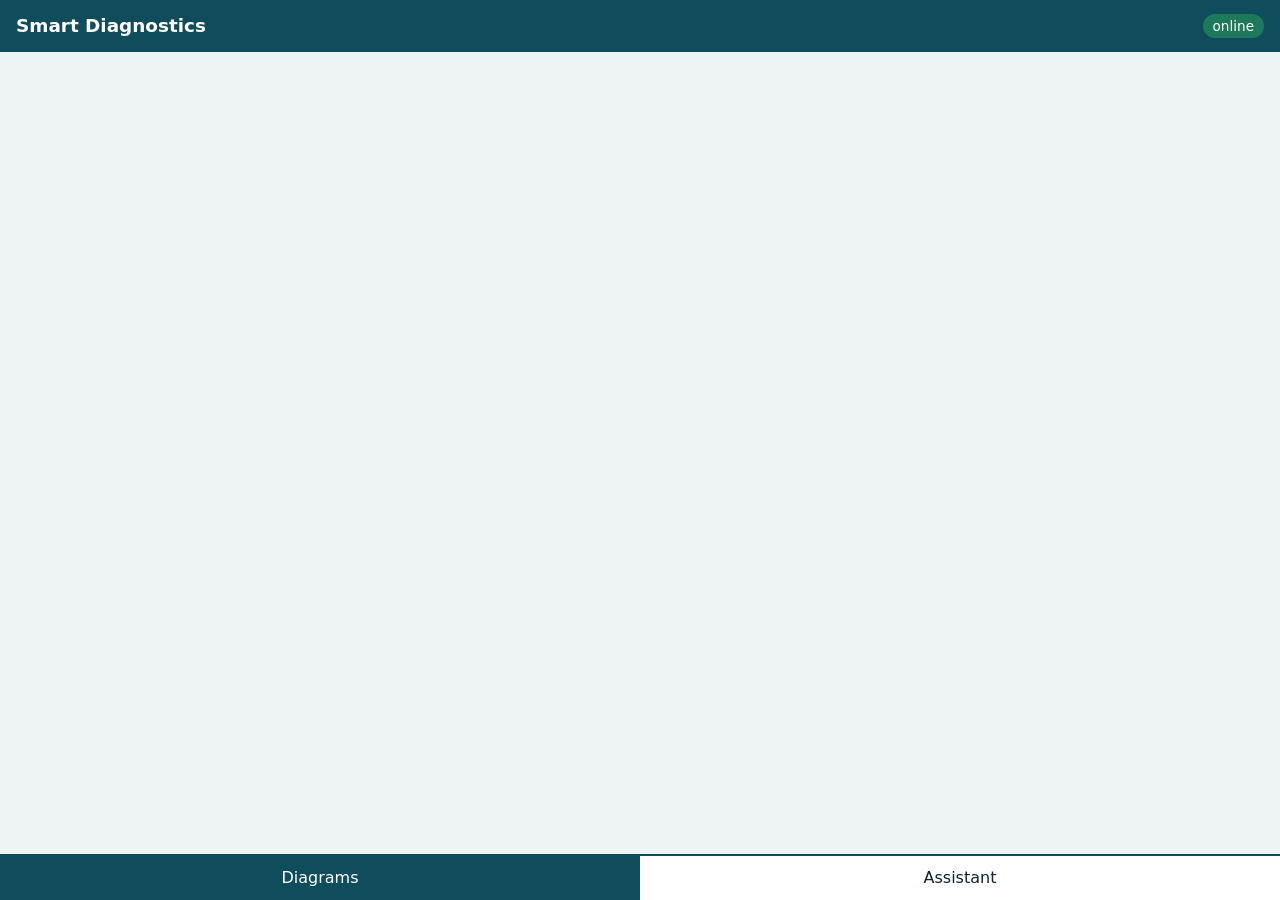
==== index.html @ ab5f00aa "Add PWA" ====
<!doctype html>
<html lang="en">
<head>
<meta charset="utf-8">
<meta name="viewport" content="width=device-width, initial-scale=1, viewport-fit=cover">
<title>Smart Diagnostics &amp; Wiring Viewer</title>
<meta name="description" content="Offline wiring diagrams, P&amp;IDs and an AI troubleshooting assistant for water and wastewater field engineers.">
<meta name="theme-color" content="#0F4C5C">
<link rel="manifest" href="manifest.json">
<link rel="icon" href="icons/icon-192.png">
<link rel="apple-touch-icon" href="icons/icon-192.png">
<!-- Open Graph: replace esp046-cyber / Smart-Diagnostics-Wiring-Viewer after first deploy -->
<meta property="og:type" content="website">
<meta property="og:site_name" content="Smart Diagnostics">
<meta property="og:title" content="Smart Diagnostics &amp; Wiring Viewer">
<meta property="og:description" content="Offline schematics, P&amp;IDs and an AI fault-finding assistant for pumps, MCCs and telemetry.">
<meta property="og:url" content="https://esp046-cyber.github.io/Smart-Diagnostics-Wiring-Viewer/">
<meta property="og:image" content="https://esp046-cyber.github.io/Smart-Diagnostics-Wiring-Viewer/og-image.jpg">
<meta property="og:image:width" content="1200">
<meta property="og:image:height" content="630">
<meta name="twitter:card" content="summary_large_image">
<link rel="stylesheet" href="css/style.css">
</head>
<body>
<header>
  <h1>Smart Diagnostics</h1>
  <span id="net" class="net">online</span>
</header>
<main>
  <section id="tab-diagrams" class="tab active">
    <ul id="diagram-list" class="list"></ul>
    <div id="viewer" class="viewer" hidden>
      <div class="vbar">
        <button id="v-close">Close</button>
        <strong id="v-title"></strong>
        <button id="v-out" aria-label="Zoom out">-</button>
        <button id="v-in" aria-label="Zoom in">+</button>
      </div>
      <div class="vscroll"><img id="v-img" alt=""></div>
    </div>
  </section>
  <section id="tab-assistant" class="tab">
    <div id="chat" class="chat" aria-live="polite"></div>
    <form id="chat-form" class="chat-form">
      <input id="chat-input" autocomplete="off" placeholder="Describe the fault, e.g. macerator high torque alarm">
      <button type="submit">Ask</button>
    </form>
  </section>
</main>
<nav>
  <button data-tab="diagrams" class="on">Diagrams</button>
  <button data-tab="assistant">Assistant</button>
</nav>
<script src="js/api.js"></script>
<script src="js/app.js"></script>
</body>
</html>
---- css/style.css ----
:root{--bg:#EEF3F4;--ink:#10242B;--pri:#0F4C5C;--sig:#E8A317;--card:#fff;--line:#C5D3D6;--bad:#B3261E}
*{box-sizing:border-box}
html,body{height:100%;margin:0}
body{display:flex;flex-direction:column;background:var(--bg);color:var(--ink);font:16px/1.5 system-ui,-apple-system,"Segoe UI",Roboto,sans-serif;padding-top:env(safe-area-inset-top)}
header{display:flex;justify-content:space-between;align-items:center;padding:12px 16px;background:var(--pri);color:#fff}
h1{font-size:1.15rem;margin:0}
.net{font-size:.85rem;padding:2px 10px;border-radius:99px;background:#1c7a5b}
.net.off{background:var(--sig);color:#10242B}
main{flex:1;overflow:hidden;position:relative}
.tab{display:none;height:100%;overflow:auto;padding:12px}
.tab.active{display:flex;flex-direction:column}
#tab-diagrams{display:none}#tab-diagrams.active{display:block}
.list{list-style:none;margin:0;padding:0;display:grid;gap:10px}
.list button{width:100%;text-align:left;background:var(--card);border:1px solid var(--line);border-left:6px solid var(--sig);border-radius:6px;padding:14px;font:inherit;color:inherit}
.list small{display:block;color:#4a6670}
.viewer{position:absolute;inset:0;background:var(--bg);display:flex;flex-direction:column}
.viewer[hidden]{display:none}
.vbar{display:flex;gap:8px;align-items:center;padding:8px;background:var(--card);border-bottom:1px solid var(--line)}
.vbar strong{flex:1;font-size:.95rem}
.vscroll{flex:1;overflow:auto;background:#fff}
.vscroll img{width:100%;display:block;transform-origin:0 0}
button{font:inherit;min-height:44px;min-width:44px;padding:0 14px;border-radius:6px;border:1px solid var(--pri);background:var(--pri);color:#fff}
.vbar button{background:#fff;color:var(--pri)}
.chat{flex:1;overflow:auto;display:flex;flex-direction:column;gap:10px}
.msg{max-width:92%;padding:10px 12px;border-radius:8px;background:var(--card);border:1px solid var(--line)}
.msg.me{align-self:flex-end;background:var(--pri);color:#fff;border-color:var(--pri)}
.msg h3{margin:0 0 4px;font-size:1rem}
.msg h4{margin:8px 0 2px;font-size:.9rem;color:var(--pri)}
.msg ol,.msg ul{margin:2px 0;padding-left:20px}
.tag{display:inline-block;font-size:.75rem;background:var(--sig);padding:0 8px;border-radius:99px;margin-bottom:4px}
.chat-form{display:flex;gap:8px;padding-top:8px}
.chat-form input{flex:1;min-height:44px;padding:0 12px;border:1px solid var(--line);border-radius:6px;font:inherit}
nav{display:flex;background:var(--card);border-top:2px solid var(--pri);padding-bottom:env(safe-area-inset-bottom)}
nav button{flex:1;border:0;border-radius:0;background:transparent;color:var(--ink)}
nav button.on{background:var(--pri);color:#fff}
button:focus-visible,input:focus-visible{outline:3px solid var(--sig);outline-offset:2px}
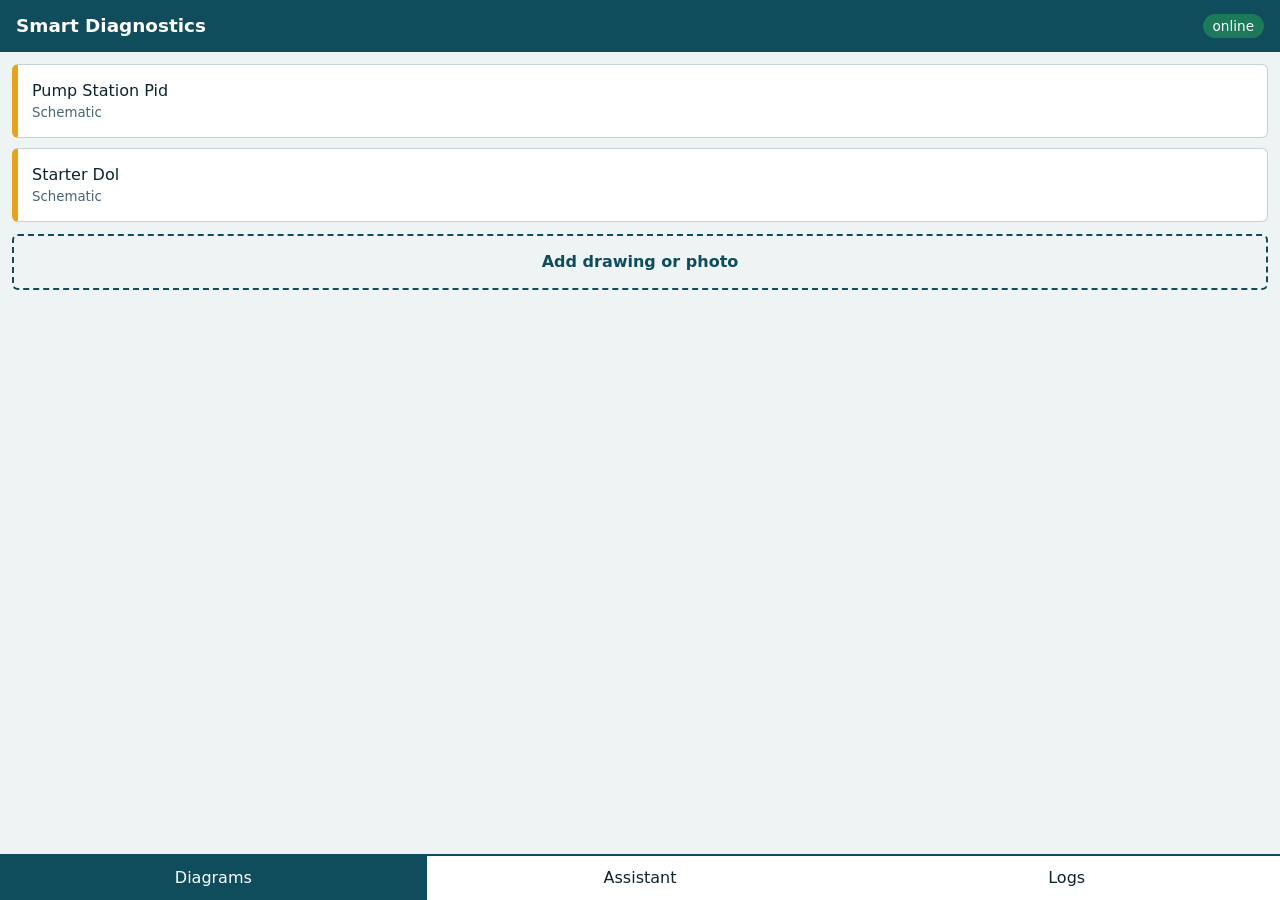
==== commit 686a0003: "v2: phone upload, auto index, repair log" ====
--- a/index.html
+++ b/index.html
@@ -29,6 +29,7 @@
 <main>
   <section id="tab-diagrams" class="tab active">
     <ul id="diagram-list" class="list"></ul>
+    <label class="add">Add drawing or photo<input id="add-file" type="file" accept="image/*,application/pdf" hidden></label>
     <div id="viewer" class="viewer" hidden>
       <div class="vbar">
         <button id="v-close">Close</button>
@@ -46,11 +47,23 @@
       <button type="submit">Ask</button>
     </form>
   </section>
+  <section id="tab-logs" class="tab">
+    <form id="log-form" class="log-form">
+      <input id="l-site" placeholder="Site, e.g. PS-04" required>
+      <input id="l-asset" placeholder="Equipment and fault" required>
+      <textarea id="l-note" placeholder="What did you find and fix?" required></textarea>
+      <button type="submit">Save repair log</button>
+    </form>
+    <p id="sync-state" class="muted"></p>
+    <ul id="log-list" class="list"></ul>
+  </section>
 </main>
 <nav>
   <button data-tab="diagrams" class="on">Diagrams</button>
   <button data-tab="assistant">Assistant</button>
+  <button data-tab="logs">Logs</button>
 </nav>
+<script src="js/db.js"></script>
 <script src="js/api.js"></script>
 <script src="js/app.js"></script>
 </body>
--- a/css/style.css
+++ b/css/style.css
@@ -34,3 +34,12 @@
 nav button{flex:1;border:0;border-radius:0;background:transparent;color:var(--ink)}
 nav button.on{background:var(--pri);color:#fff}
 button:focus-visible,input:focus-visible{outline:3px solid var(--sig);outline-offset:2px}
+
+.add{display:block;margin:12px 0;padding:14px;border:2px dashed var(--pri);border-radius:6px;text-align:center;color:var(--pri);font-weight:600}
+.row{display:flex;gap:8px}.row button:first-child{flex:1}
+.list .row .del{width:auto;background:#fff;color:var(--bad);border:1px solid var(--bad)}
+.log-form{display:grid;gap:8px}
+.log-form input,.log-form textarea{padding:10px 12px;border:1px solid var(--line);border-radius:6px;font:inherit;min-height:44px}
+.log-form textarea{min-height:96px}
+.muted{color:#4a6670;font-size:.9rem}
+.logit{margin-top:8px;min-height:36px;background:#fff;color:var(--pri)}
